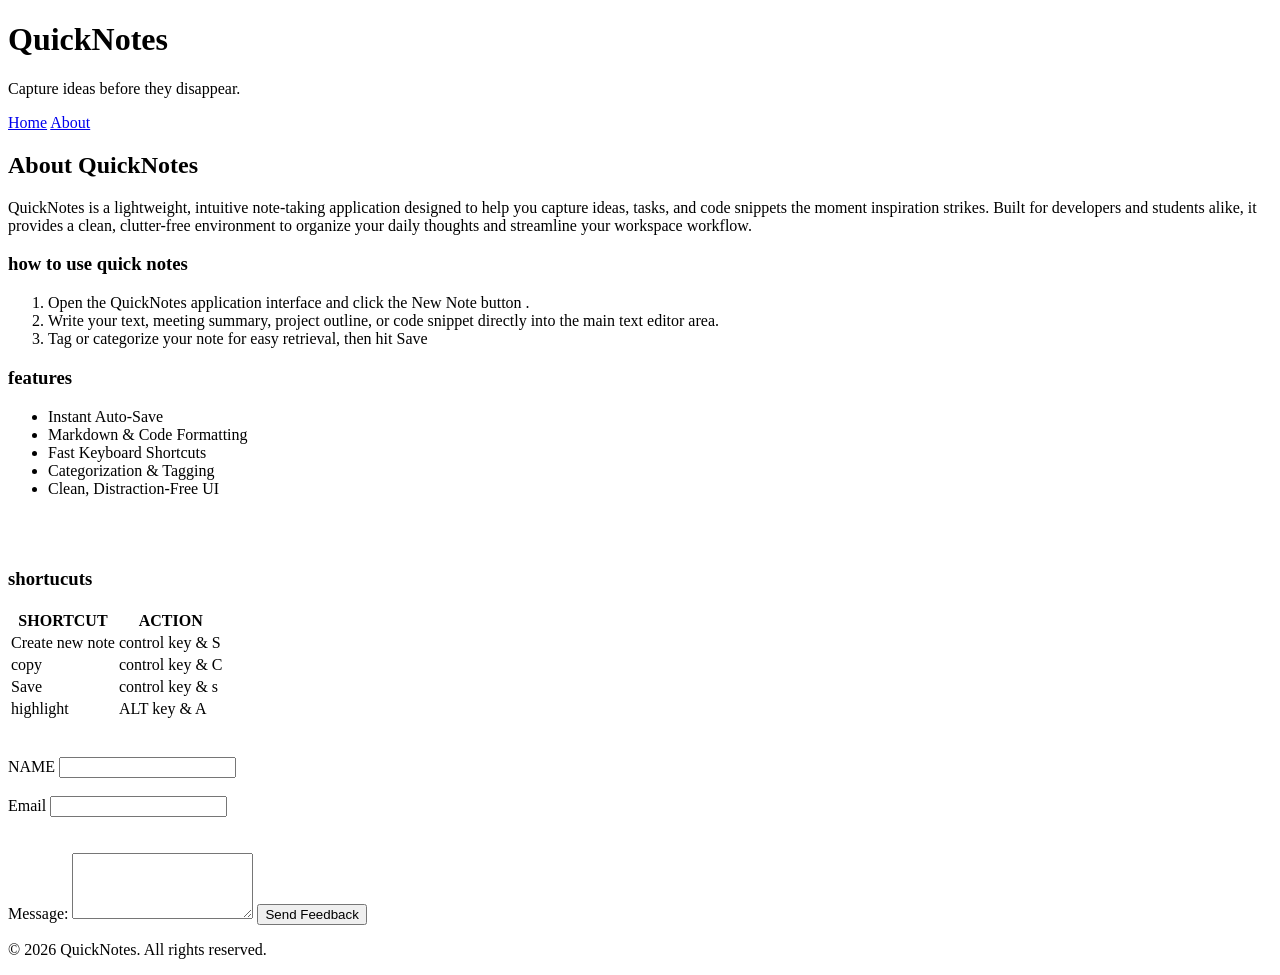
==== about.html @ 79bd7168 "Day 1 assignment" ====
<!doctype html>
<html lang="en">
  <head>
    <meta charset="UTF-8" />
    <meta name="viewport" content="width=device-width, initial-scale=1.0" />
    <title>QuickNotes</title>
  </head>
  <body>
    <header>
      <h1>QuickNotes</h1>
      <p>Capture ideas before they disappear.</p>
      <nav>
        <a href="index.html">Home</a>
        <a href="about.html">About</a>
      </nav>
    </header>

    <main>
        <div>
      <h2>About QuickNotes</h2>
      <p>
        QuickNotes is a lightweight, intuitive note-taking application designed
        to help you capture ideas, tasks, and code snippets the moment
        inspiration strikes. Built for developers and students alike, it
        provides a clean, clutter-free environment to organize your daily
        thoughts and streamline your workspace workflow.
      </p>
</div>


      <section>
        <h3>how to use quick notes</h3>
        <ol>
          <li>
            Open the QuickNotes application interface and click the New Note
            button .
          </li>
          <li>
            Write your text, meeting summary, project outline, or code snippet
            directly into the main text editor area.
          </li>
          <li>Tag or categorize your note for easy retrieval, then hit Save</li>
        </ol>
      </section>
     
     

      <section>
        <h3>features</h3>
        <ul>
          <li>Instant Auto-Save</li>
          <li>Markdown & Code Formatting</li>
          <li>Fast Keyboard Shortcuts</li>
          <li>Categorization & Tagging</li>
          <li>Clean, Distraction-Free UI</li>
        </ul>
      </section>
    
      <br><br>
    
      <section>
        <h3>shortucuts</h3>
        <table>
          <thead>
            <tr>
              <th>SHORTCUT</th>
              <th>ACTION</th>
            </tr>
          </thead>
          <tbody>
            <tr>
              <td>Create new note</td>
              <td>control key & S</td>
            </tr>
            <tr>
              <td>copy</td>
              <td>control key & C</td>
            </tr>
            <tr>
              <td>Save</td>
              <td>control key & s</td>
            </tr>
            <tr>
              <td>highlight</td>
              <td>ALT key & A</td>
            </tr>
          </tbody>
        </table>
      </section>
     
      <br><br>

      <div>
      <section>
        <form>
            <div>
          <label for="name">NAME</label>
          <input type="text" id="name" required/>
          </div>
          <br>
          <div>
          <label for="email"> Email</label>
          <input type="email" id="email" required />
          </div>
          <br><br>
          <label for="message">Message:</label>
          <textarea id="message" name="message" rows="4" required></textarea>
          <button type="submit">Send Feedback</button>
        </form>
      </section>
      </div>

     
    </main>
     

      <footer>
        <p>&copy; 2026 QuickNotes. All rights reserved.</p>
      </footer>
      
  </body>
</html>
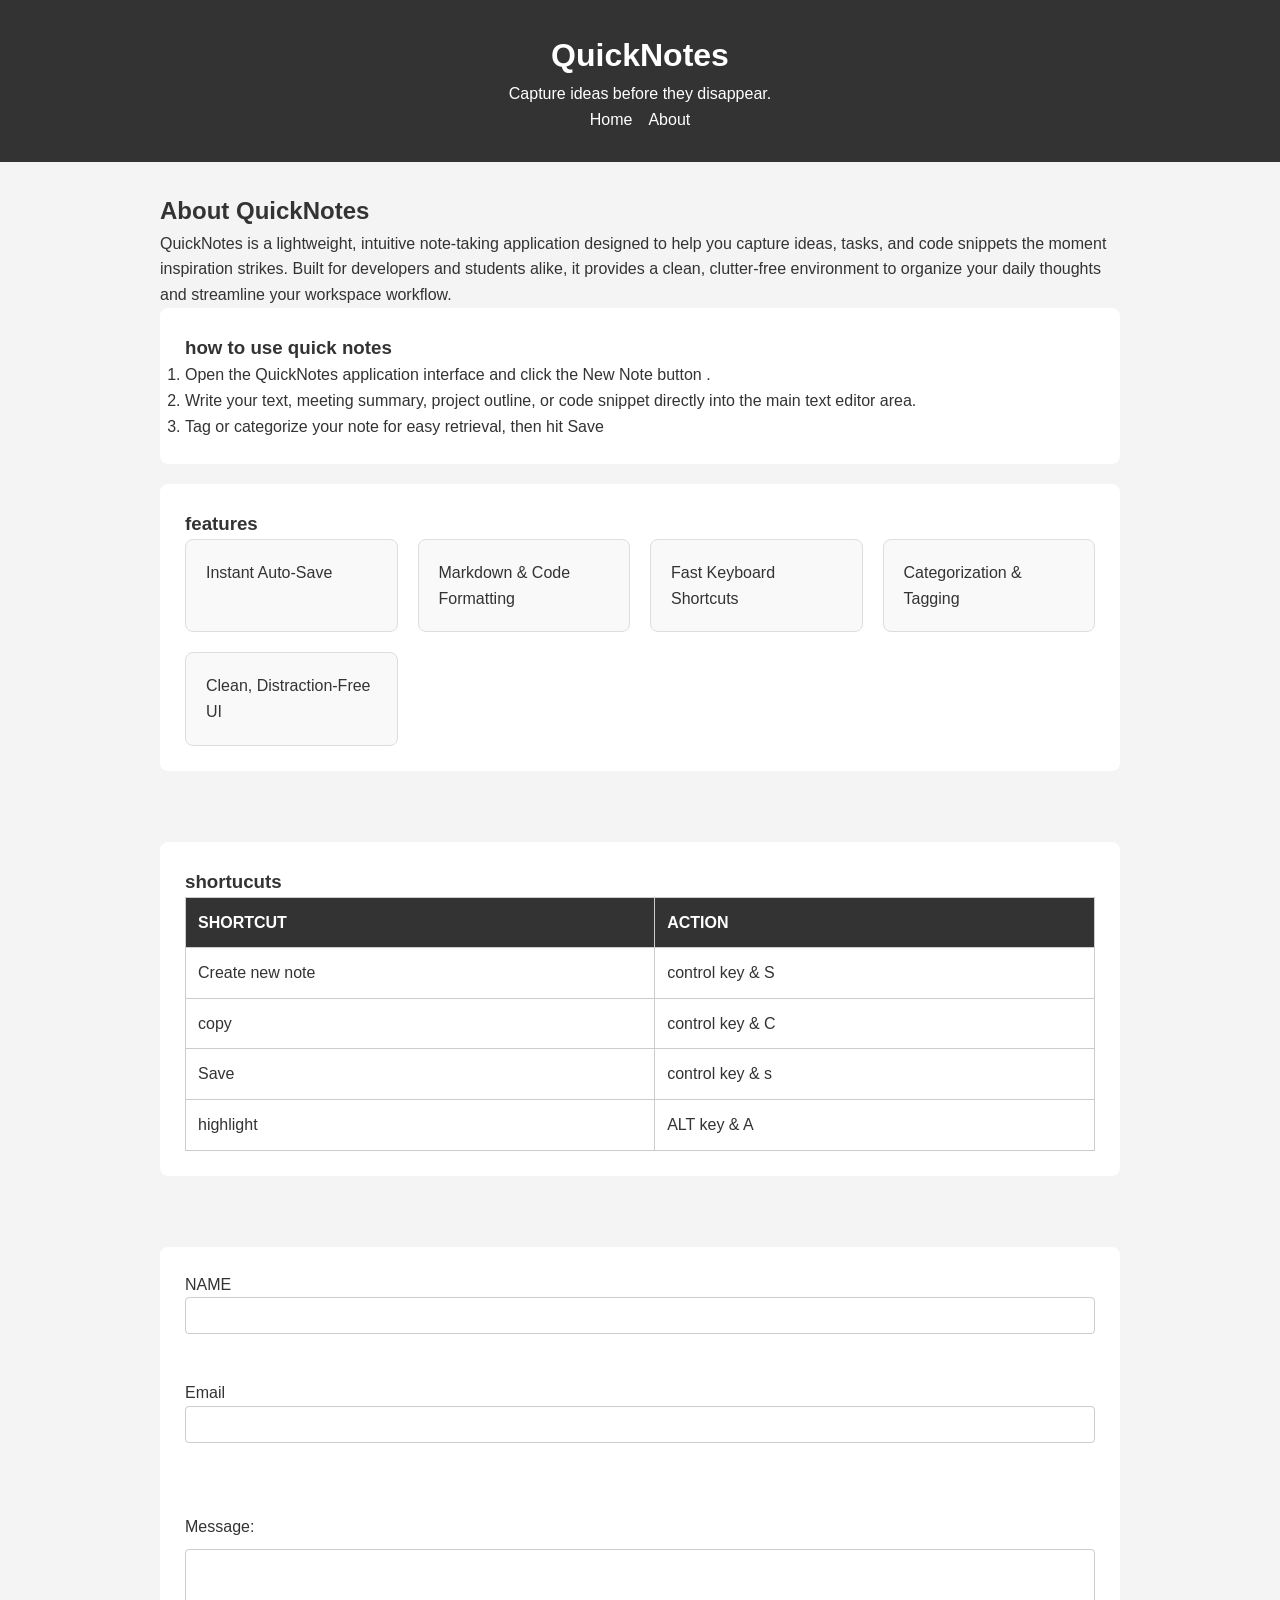
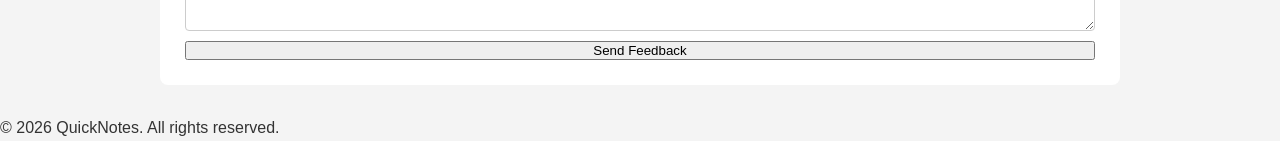
==== commit 1c650cb2: "Day 2 assignment" ====
--- a/about.html
+++ b/about.html
@@ -4,6 +4,8 @@
     <meta charset="UTF-8" />
     <meta name="viewport" content="width=device-width, initial-scale=1.0" />
     <title>QuickNotes</title>
+    <link rel="stylesheet" href="style.css">
+
   </head>
   <body>
     <header>
@@ -47,7 +49,7 @@
 
       <section>
         <h3>features</h3>
-        <ul>
+        <ul class = 'features'>
           <li>Instant Auto-Save</li>
           <li>Markdown & Code Formatting</li>
           <li>Fast Keyboard Shortcuts</li>
--- a/style.css
+++ b/style.css
@@ -0,0 +1,103 @@
+* {
+    box-sizing: border-box;
+    margin: 0;
+    padding: 0;
+}
+body {
+    font-family: Arial, sans-serif;
+    line-height: 1.6;
+    background-color: #f4f4f4;
+    color: #333;
+}
+header {
+    background-color: #333;
+    color: white;
+    text-align: center;
+    padding: 30px 20px;
+}
+nav {
+    display: flex;
+    justify-content: center;
+    gap: 16px;
+}
+nav a {
+    color: white;
+    text-decoration: none;
+}
+nav a:hover {
+    text-decoration: underline;
+}
+main {
+    max-width: 1000px;
+    margin: 30px auto;
+    padding: 0 20px;
+}
+section {
+    background-color: white;
+    padding: 25px;
+    margin-bottom: 20px;
+    border-radius: 8px;
+}
+.features {
+    display: grid;
+    grid-template-columns: repeat(auto-fit, minmax(180px, 1fr));
+    gap: 20px;
+    list-style: none;
+}
+.features li {
+    background-color: #f9f9f9;
+    padding: 20px;
+    border: 1px solid #ddd;
+    border-radius: 8px;
+}
+table {
+    width: 100%;
+    border-collapse: collapse;
+}
+
+th,
+td {
+    border: 1px solid #ccc;
+    padding: 12px;
+    text-align: left;
+}
+
+th {
+    background-color: #333;
+    color: white;
+}
+form {
+    display: flex;
+    flex-direction: column;
+    gap: 10px;
+}
+input,
+textarea {
+    width: 100%;
+    padding: 10px;
+    border: 1px solid #ccc;
+    border-radius: 4px;
+}
+input,
+textarea {
+    width: 100%;
+    padding: 10px;
+    border: 1px solid #ccc;
+    border-radius: 4px;
+}
+button:hover {
+    opacity: 0.8;
+}
+@media (max-width: 600px) {
+    header {
+        padding: 20px 10px;
+    }
+
+    header h1 {
+        font-size: 24px;
+    }
+
+    main {
+        padding: 0 10px;
+    }
+}
